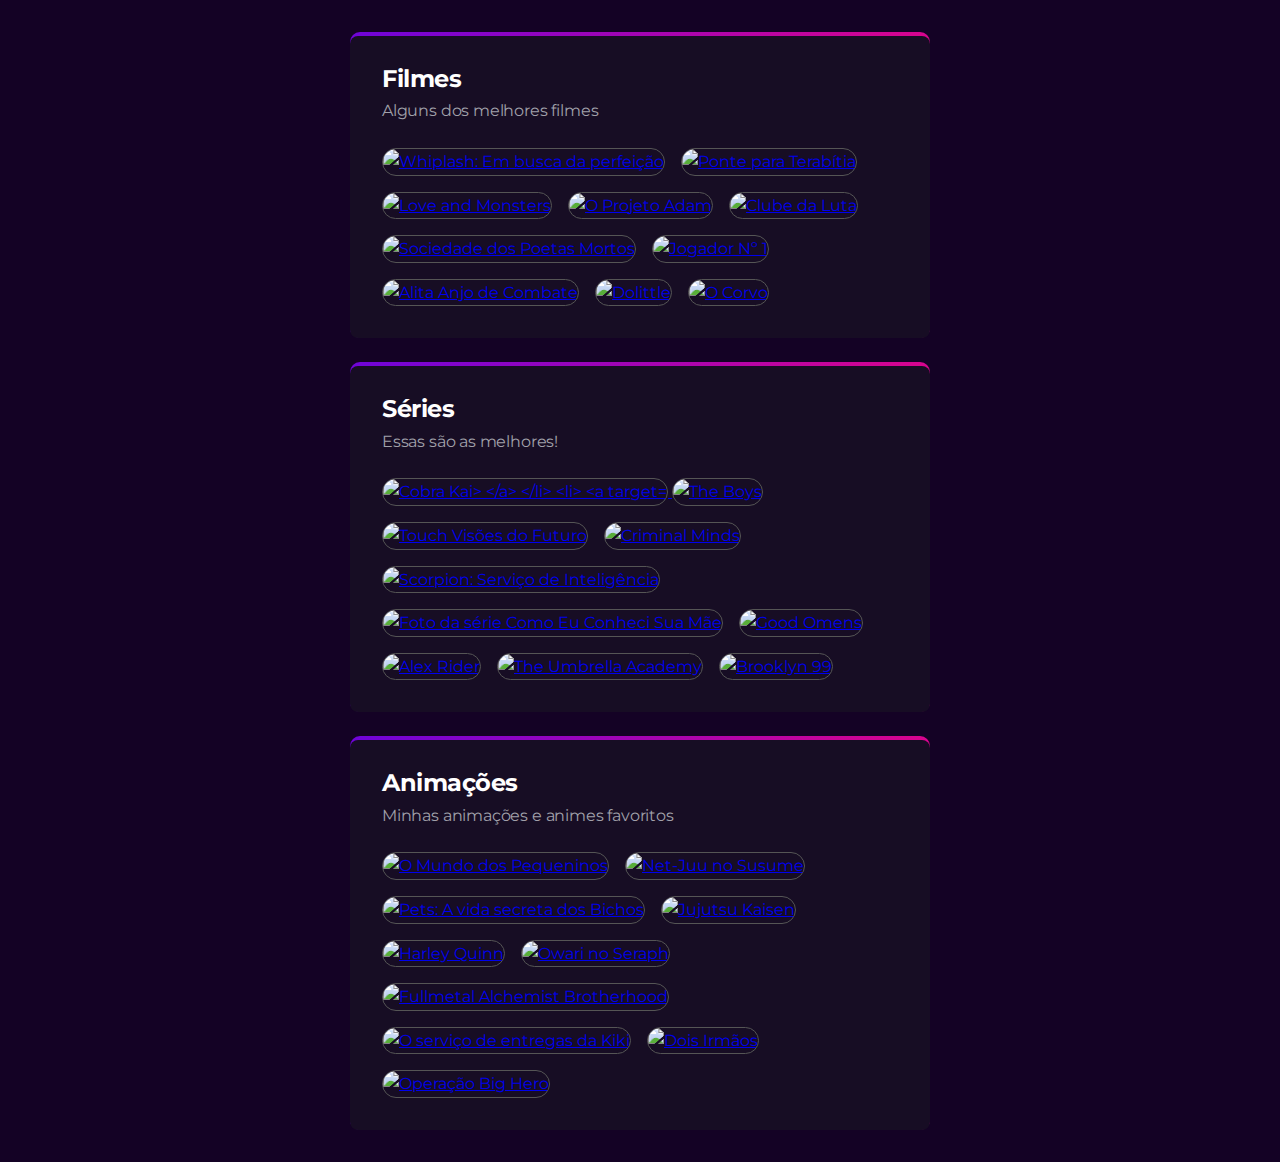
==== pages/video.html @ 0d81ecdd "first commit" ====
<!DOCTYPE html>
<html lang="pt-br">
    <head>
        <link rel="icon" href="../img//movie-favicon/favicon.ico" type="image/x-icon">
        <link rel="preconnect" href="https://fonts.googleapis.com">
        <link rel="preconnect" href="https://fonts.gstatic.com" crossorigin>
        <link href="https://fonts.googleapis.com/css2?family=Montserrat:wght@400;900&display=swap" rel="stylesheet">

        <link rel="stylesheet" href="../styles/video.css">
        <meta charset="UTF-8">
        <meta name="viewport" content="width=device-width, initial-scale=1.0">
        <title>Recomendações</title>
    </head>
    <body>
        

        <main>

            <section>
                <div>
                    <h2>Filmes</h2>
                    <p>Alguns dos melhores filmes</p>

                    <ul class="movie-list">
                        <li>
                            <a
                            target="_blank" 
                            href="https://vizer.tv/filme/online/whiplash-em-busca-da-perfeicao">
                                <img src="https://www.themoviedb.org/t/p/w300_and_h450_bestv2/dtnzzmGOy2Ni89Ir4I1FTO40FJQ.jpg" alt="Whiplash: Em busca da perfeição">
                        </a>
                        </li>

                        <li>
                            <a 
                            target="_blank"
                            href="https://vizer.tv/filme/online/ponte-para-terabitia">
                                <img src="https://www.themoviedb.org/t/p/w300_and_h450_bestv2/q1KlAS26wvmObxqms7YdiXbSxj6.jpg" alt="Ponte para Terabítia">
                            </a>
                        </li>
                        
                        <li>
                            <a 
                            target="_blank"
                            href="https://vizer.tv/filme/online/problemas-monstruosos">
                                <img src="https://www.themoviedb.org/t/p/w300_and_h450_bestv2/hnz5wRqeYKlugGbC7RZxC7DAiED.jpg" alt="Love and Monsters">
                            </a>
                        </li>

                        <li>
                            <a 
                            target="_blank"
                            href="https://vizer.tv/filme/online/o-projeto-adam">
                                <img src="https://www.themoviedb.org/t/p/w300_and_h450_bestv2/11MJy6lkt7yTEIowEPIkaK4B7lM.jpg" alt="O Projeto Adam">
                            </a>
                        </li>

                        <li>
                            <a 
                            target="_blank"
                            href="https://vizer.tv/filme/online/clube-da-luta">
                                <img src="https://www.themoviedb.org/t/p/w220_and_h330_face/r3pPehX4ik8NLYPpbDRAh0YRtMb.jpg" alt="Clube da Luta">
                            </a>
                        </li>

                        <li>
                            <a 
                            target="_blank"
                            href="https://vizer.tv/filme/online/sociedade-dos-poetas-mortos">
                                <img src="https://www.themoviedb.org/t/p/w300_and_h450_bestv2/gMmbJEqEzupp4BYTcRkNsPDPvQE.jpg" alt="Sociedade dos Poetas Mortos">
                            </a>
                        </li>

                        <li>
                            <a 
                            target="_blank"
                            href="https://vizer.tv/filme/online/jogador-n-1">
                                <img src="https://www.themoviedb.org/t/p/w300_and_h450_bestv2/sN46sgCsWqwgHMu4mEtKJ19knVr.jpg" alt="Jogador Nº 1">
                            </a>
                        </li>

                        <li>
                            <a 
                            target="_blank"
                            href="https://vizer.tv/filme/online/alita-anjo-de-combate">
                                <img src="https://www.themoviedb.org/t/p/w94_and_h141_bestv2/xUOP8nSOcwymKeOS9L4iJbLXG74.jpg" alt="Alita Anjo de Combate">
                            </a>
                        </li>

                        <li>
                            <a 
                            target="_blank"
                            href="https://vizer.tv/filme/online/as-aventuras-do-dr-dolittle">
                                <img src="https://www.themoviedb.org/t/p/w300_and_h450_bestv2/tsa2NZ3QzR6zHg2e20yJfSOhUnS.jpg" alt="Dolittle">
                            </a>
                        </li>

                        <li>
                            <a 
                            target="_blank"
                            href="https://vizer.tv/filme/online/o-corvo-gratis">
                                <img src="https://www.themoviedb.org/t/p/w300_and_h450_bestv2/ohPkFlIDvxQajr0eKyVCCAVVlj6.jpg" alt="O Corvo">
                            </a>
                        </li>


                    </ul>
                </div>
            </section>

            <section>
                <div>
                    <h2>Séries</h2>
                    <p>Essas são as melhores!</p>

                    <ul class="tv-list">
                        <li>
                            <a
                            target="_blank" 
                            href="https://vizer.tv/serie/online/cobra-kai">
                                <img src="https://www.themoviedb.org/t/p/w220_and_h330_face/6POBWybSBDBKjSs1VAQcnQC1qyt.jpg" alt="Cobra Kai> 
                        </a>
                        </li>

                        <li>
                            <a 
                            target="_blank"
                            href="https://vizer.tv/serie/online/the-boys">
                                <img src="https://www.themoviedb.org/t/p/w220_and_h330_face/mY7SeH4HFFxW1hiI6cWuwCRKptN.jpg" alt="The Boys">
                            </a>
                        </li>
                        
                        <li>
                            <a 
                            target="_blank"
                            href="https://vizer.tv/serie/online/touch">
                                <img src="https://www.themoviedb.org/t/p/w300_and_h450_bestv2/orwP9oVzOwK4QO3QycBHxYvJRyY.jpg" alt="Touch Visões do Futuro">
                            </a>
                        </li>

                        <li>
                            <a 
                            target="_blank"
                            href="https://vizer.tv/serie/online/mentes-criminosas">
                                <img src="https://www.themoviedb.org/t/p/w300_and_h450_bestv2/mLlH7zxGol0hn7LOkCWx9CdOvZ8.jpg" alt="Criminal Minds">
                            </a>
                        </li>

                        <li>
                            <a 
                            target="_blank"
                            href="https://vizer.tv/serie/online/scorpion">
                                <img src="https://www.themoviedb.org/t/p/w220_and_h330_face/k1Edm68SE8JeOzyTafZnTOOuLTx.jpg" alt="Scorpion: Serviço de Inteligência">
                            </a>
                        </li>

                        <li>
                            <a 
                            target="_blank"
                            href="https://vizer.tv/serie/online/como-eu-conheci-sua-mae">
                                <img src="https://www.themoviedb.org/t/p/w220_and_h330_face/578tlvbrpFwc959bQTT93W2RYA.jpg" alt="Foto da série Como Eu Conheci Sua Mãe">
                            </a>
                        </li>

                        <li>
                            <a 
                            target="_blank"
                            href="https://vizer.tv/serie/online/belas-maldicoes">
                                <img src="https://www.themoviedb.org/t/p/w300_and_h450_bestv2/hzEzugrfagYisxQXemGEuI4zcQA.jpg" alt="Good Omens">
                            </a>
                        </li>

                        <li>
                            <a 
                            target="_blank"
                            href="https://vizer.tv/serie/online/alex-rider">
                                <img src="https://www.themoviedb.org/t/p/w300_and_h450_bestv2/2RpfJBZKOZHbxvJ07TwVeJ4J4hU.jpg" alt="Alex Rider">
                            </a>
                        </li>

                        <li>
                            <a 
                            target="_blank"
                            href="https://vizer.tv/serie/online/the-umbrella-academy">
                                <img src="https://www.themoviedb.org/t/p/w300_and_h450_bestv2/qhcwrnnCnN8NE1N6XXKHFmveJR9.jpg" alt="The Umbrella Academy">
                            </a>
                        </li>

                        <li>
                            <a 
                            target="_blank"
                            href="https://vizer.tv/serie/online/lei-desordem">
                                <img src="https://www.themoviedb.org/t/p/w300_and_h450_bestv2/hgRMSOt7a1b8qyQR68vUixJPang.jpg" alt="Brooklyn 99">
                            </a>
                        </li>

                    </ul>
                </div>
            </section> 

            <section>
                <div> 
                    <h2>Animações</h2>
                    <p>Minhas animações e animes favoritos</p>
                
                <ul class="tv-list">
                    <li>
                        <a
                        target="_blank" 
                        href="https://vizer.tv/filme/online/o-mundo-dos-pequeninos">
                            <img src="https://www.themoviedb.org/t/p/w300_and_h450_bestv2/yovlgDFP53N7IW7O4irM6INBxmp.jpg" alt="O Mundo dos Pequeninos"> 
                    </a>
                    </li>

                    <li>
                        <a
                        target="_blank" 
                        href="https://animesonline.cc/anime/netojuu-no-susume/">
                            <img src="https://www.themoviedb.org/t/p/w300_and_h450_bestv2/5oUwmrjFcMzdRBl0YPb5MyTBWPl.jpg" alt="Net-Juu no Susume"> 
                    </a>
                    </li>
                    
                    <li>
                        <a
                        target="_blank" 
                        href="https://vizer.tv/filme/online/pets-a-vida-secreta-dos-bichos">
                            <img src="https://www.themoviedb.org/t/p/w300_and_h450_bestv2/xKpQ8fDDu1qCvBl5bF2vpsZPSUj.jpg" alt="Pets: A vida secreta dos Bichos"> 
                    </a>
                    </li>

                    <li>
                        <a
                        target="_blank" 
                        href="https://vizer.tv/serie/online/jujutsu-kaisen">
                            <img src="https://www.themoviedb.org/t/p/w300_and_h450_bestv2/q3cKEEthevZvKRelF4Ko6cUnUdu.jpg" alt="Jujutsu Kaisen"> 
                    </a>
                    </li>

                    <li>
                        <a
                        target="_blank" 
                        href="https://vizer.tv/serie/online/arlequina">
                            <img src="https://www.themoviedb.org/t/p/w300_and_h450_bestv2/bl4hQISOR5QNu4cITDuN1E4zLAJ.jpg" alt="Harley Quinn"> 
                    </a>
                    </li>

                    <li>
                        <a
                        target="_blank" 
                        href="https://vizer.tv/serie/online/owari-no-seraph">
                            <img src="https://www.themoviedb.org/t/p/w300_and_h450_bestv2/5IlxL2PfQ8CyY4TLRru9TcU56b3.jpg" alt="Owari no Seraph"> 
                    </a>
                    </li>

                    <li>
                        <a
                        target="_blank" 
                        href="https://vizer.tv/serie/online/fullmetal-alchemist-brotherhood">
                            <img src="https://www.themoviedb.org/t/p/w300_and_h450_bestv2/czAcsWfKK3UOGxfo8djuFpnCx9I.jpg" alt="Fullmetal Alchemist Brotherhood"> 
                    </a>
                    </li>

                    <li>
                        <a
                        target="_blank" 
                        href="https://vizer.tv/filme/online/o-servico-de-entregas-da-kiki">
                            <img src="https://www.themoviedb.org/t/p/w300_and_h450_bestv2/eM4mDoXpOTwqMldmCy76cftok9m.jpg" alt="O serviço de entregas da Kiki"> 
                    </a>
                    </li>

                    <li>
                        <a
                        target="_blank" 
                        href="https://vizer.tv/filme/online/dois-irmaos-uma-jornada-fantastica">
                            <img src="https://www.themoviedb.org/t/p/w300_and_h450_bestv2/jsi2UM64Mhr6NmY1LKeeCuZOaCo.jpg" alt="Dois Irmãos"> 
                    </a>
                    </li>

                    <li>
                        <a
                        target="_blank" 
                        href="https://vizer.tv/filme/online/operacao-big-hero">
                            <img src="https://www.themoviedb.org/t/p/w300_and_h450_bestv2/5EodFesjReSDlX1c0I5ANZijBFy.jpg" alt="Operação Big Hero"> 
                    </a>
                    </li>

                    </ul>
                </div>
            </section>
        </main>

    </body>
</html>
---- styles/video.css ----
* {
    margin: 0;
    padding: 0;
    box-sizing: border-box;
}

ul {
    list-style: none;
}

body {
    background-color: #140225;
}

body * {
    font-family: 'Montserrat', sans-serif;
    line-height: 160%
}

header {
    padding-top: 32px;
    height: calc(120px + 32px);
}

header div {  
    width:120px;
    margin: auto;
    background-image: linear-gradient(90deg, #6f04d9 0%, #d9048e 100%);

    border-radius: 50%;

    display: flex;
    padding: 4px;

    transition: transform .3s;
    animation: fromTop .7s
}

header div:hover {
    transform: scale(1.1);
}

header img {
    width: 100%;
    border-radius: 50%;
}

main {
    max-width: 580px;
    width: 90%;
    margin: 32px auto;

    display: grid;
    gap: 24px;
}

section {
    color: white;

    background-image: linear-gradient(90deg, #6f04d9 0%, #d9048e 100%);
    padding-top: 4px;
    border-radius: 10px;
}

section div {
    background-color: #170d24;
    padding: 32px;
    padding-top: 24px;
    border-radius: 8px;
}

section h2 {
    letter-spacing: -0.47px;
}

section p {
    letter-spacing: -0.18px;
    color: #a1a1aa;
}

section ul {
    display: flex;
    flex-wrap: wrap;
    gap: 16px;

    margin-top: 24px;
}

section ul li {
    transition: transform .3s;
}

section ul li:hover {
    transform: scale(1.1);
}

.movie-list img {
    width: 90px;
    border-radius: 18px;
    border: 1px solid #555555

}

.tv-list img {
    border-radius: 18px;
    width: 90px;
    border: 1px solid #555555 ;
}

/* animation */
main section {
    animation: fromBottom .7s backwards;
}

main section:nth-child(1) {
    animation-delay: 0;
}

main section:nth-child(2) {
    animation-delay: .4s;
}

main section:nth-child(3) {
    animation-delay: .8s;
}

@keyframes fromTop {
    from{
        transform: translateY(-30px)
    }

    to{
        transform: translateY(0);
    }
}

@keyframes fromBottom {
    from{
        transform: translateY(30px)
    }

    to{
        transform: translateY(0);
    }
}
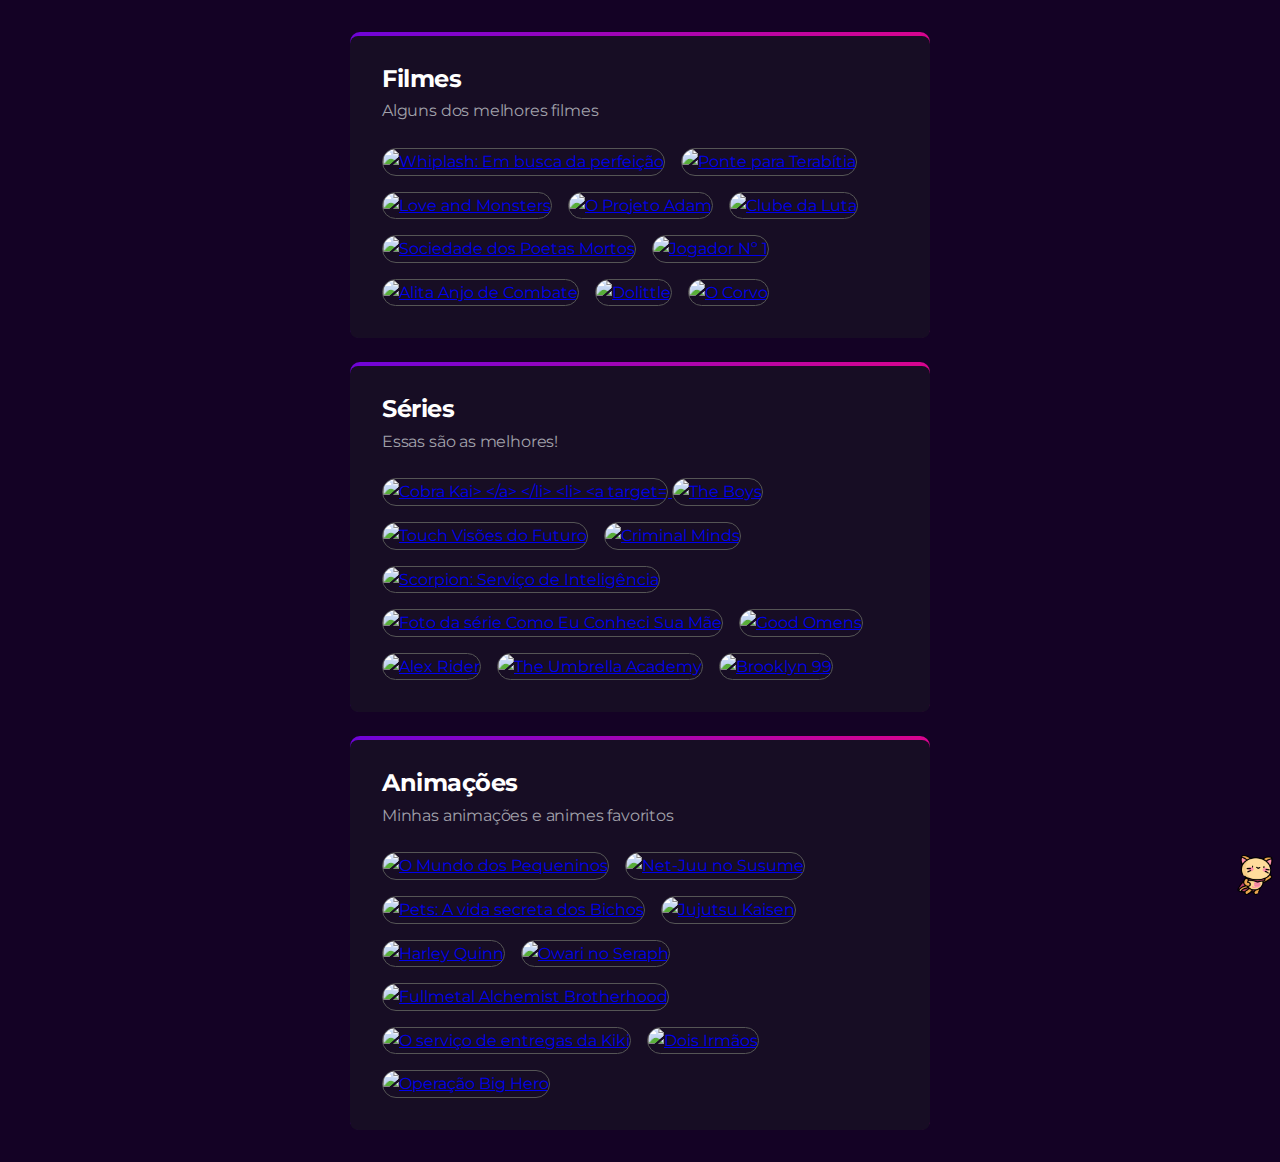
==== commit 7ca160ea: "update back-top" ====
--- a/pages/video.html
+++ b/pages/video.html
@@ -287,6 +287,6 @@
                 </div>
             </section>
         </main>
-
+    <a href="#"><img id="back-top" src="../img/cat3.png"></a>
     </body>
-</html>+</html>
--- a/styles/video.css
+++ b/styles/video.css
@@ -107,6 +107,13 @@
     border: 1px solid #555555 ;
 }
 
+#back-top {
+    width:40px;
+    position:fixed;
+    right:5px;
+    bottom:5px;
+}
+
 /* animation */
 main section {
     animation: fromBottom .7s backwards;
@@ -142,4 +149,4 @@
     to{
         transform: translateY(0);
     }
-}+}
